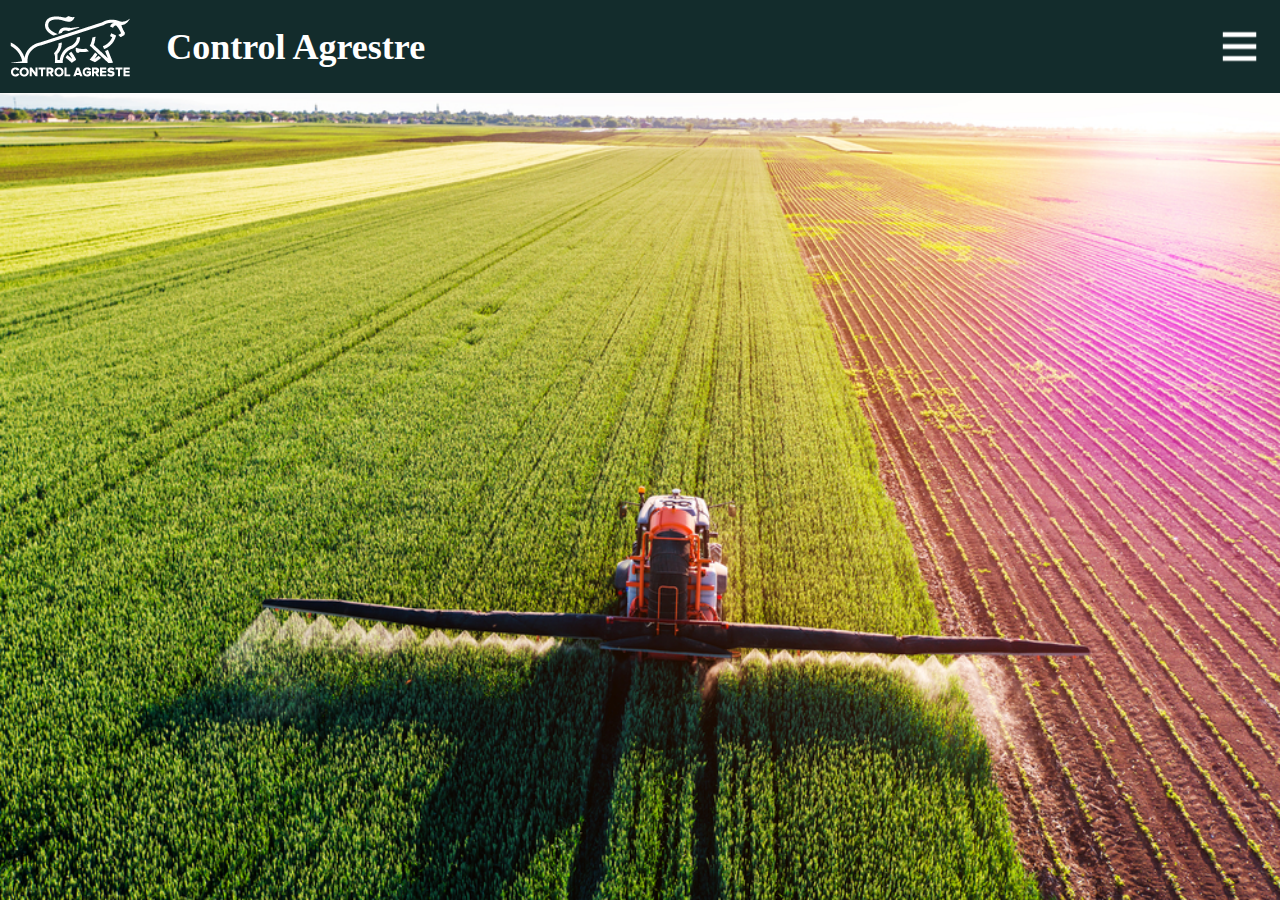
==== SitioAgrestre/administrador.html @ f1d0084a "primer commit" ====
<!DOCTYPE html>
<html>
<head>
	<title>Administrador</title>
	<link rel="stylesheet" type="text/css" href="css/estilos.css">
	<meta name="viewport" content="width=device-width,initial-scale=1">
	<script type="text/javascript" src="javascript/script.js"></script>
</head>
<body>
	<header id="header">
		<img id="logotipo" src="imagenes/logo1.png">
		<h1>Control Agrestre</h1>
		<img id="iconoMenu" src="imagenes/menuIcono.png">
		<nav id="barraNav">
			<ul>
				<li><a href="agregarProductos.html">Agregar productos</a></li>
				<li><a href="especialistas.html">Ver especialistas</a></li>
				<li>Elemento x+2</li>
				<li>Elemento x+3</li>
				<li><a href="index.html">Salir</a></li>
			</ul>
		</nav>
	</header>
</body>
</html>
---- SitioAgrestre/css/estilos.css ----
body{
	--main-bg-color:#132C2C;
	width: 100vw;
	height: 100vh;
	padding: 0;
	margin: 0;
	background-image: url("../imagenes/campo1.jpeg");
	background-repeat: no-repeat;
	background-position: center;
	background-size: cover;
}
ul,ol{
	list-style: none;
}
table{
	border-collapse: collapse;
}
td{
	border: 1px solid black;
}
header{
	background-color: var(--main-bg-color);
	padding: 0.5em;
	box-sizing: border-box;
	display: flex;
	justify-content: space-between;
	align-items: center;
	width: 100%;
	height: auto;
}
header #logotipo{
	max-width: 10%;
	height: auto;
}
header h1{
	margin: 0;
	width: 80%;
	font-size: 2em;
	color: white;
	text-align: left;
}
header #iconoMenu{
	max-width: 5%;
	height: auto;
}
#barraNav{
	display: none;
	background-color: var(--main-bg-color);
	color: white;
	width: 22.5%;
}
#barraNav ul{
	display: flex;
	flex-direction: column;
	justify-content: space-between;
	align-items: center;
	margin:0;
	padding: 0;
	width: 100%;
}
#barraNav ul li{
	display: flex;
	justify-content: center;
	align-items: center;
	width: 100%;
	height: 2.5em;
	cursor: pointer;
}
#barraNav ul li:hover{
	background-color: rgba(240,240,240,0.3);
}
#barraNav ul li a{
	display: block;
	width: 100%;
	text-align: center;
	text-decoration: none;
	color: white;
}

#principal{
	font-size: 1em;
	background-color: rgba(178,223,219,0.3);
	width: 80%;
	height: 70%;
	box-sizing: border-box;
	margin: 0 auto;
	margin-top: 15px;
	padding:5px;
	overflow: scroll;
}
#principal h2{
	font-size: 2em;
	width: 100%;
	text-align: center;
}
.centrarContenido{
	display: flex;
	justify-content: center;
	align-items: center;
	flex-direction: column;
}
input[type="file"]{
	max-width: 75%;
	font-size: 1em;
}
#contenedorTabla{
	font-size: 1.5em;
	padding: 10px;
	width: 100%;
}
/*Media Queries*/

@media (min-width: 1024px){
	body{
		font-size: 18px;
	}
}


@media (max-width: 767px){
	body{
		font-size: 18px;
	}
	header #logotipo{
		max-width: 20%;
		width: 15%;
		height: auto;
	}
	header h1{
		width: 75%;
	}
}


@media (max-width: 480px){
	body{
		font-size: 12px;
	}
	header #logotipo{
		max-width: 25%;
		width: 20%;
		height: auto;
	}
	header h1{
		width: 60%;
	}
	header #iconoMenu{
		max-width: 15%;
		width: 10%;
		height: auto;
	}
}


@media (max-width: 320px){
	body{
		font-size: 8px;
	}
	header #logotipo{
		max-width: 25%;
		width: 20%;
		height: auto;
	}
	header h1{
		width: 60%;
	}
	header #iconoMenu{
		max-width: 15%;
		width: 10%;
		height: auto;
	}
}
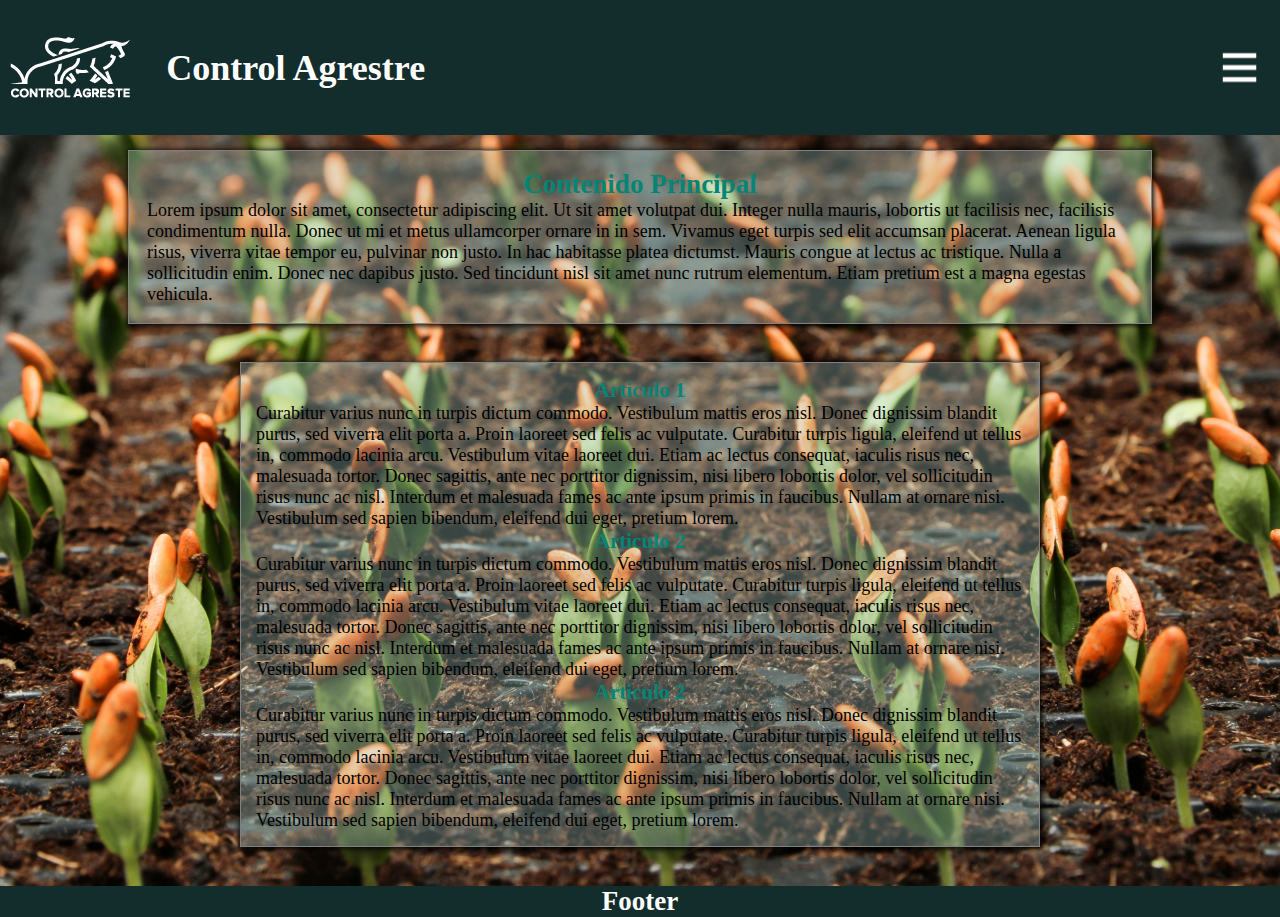
==== commit ec713d16: "Segudo commit" ====
--- a/SitioAgrestre/administrador.html
+++ b/SitioAgrestre/administrador.html
@@ -4,6 +4,7 @@
 	<title>Administrador</title>
 	<link rel="stylesheet" type="text/css" href="css/estilos.css">
 	<meta name="viewport" content="width=device-width,initial-scale=1">
+	<meta charset="utf-8">
 	<script type="text/javascript" src="javascript/script.js"></script>
 </head>
 <body>
@@ -12,14 +13,37 @@
 		<h1>Control Agrestre</h1>
 		<img id="iconoMenu" src="imagenes/menuIcono.png">
 		<nav id="barraNav">
-			<ul>
-				<li><a href="agregarProductos.html">Agregar productos</a></li>
-				<li><a href="especialistas.html">Ver especialistas</a></li>
-				<li>Elemento x+2</li>
-				<li>Elemento x+3</li>
-				<li><a href="index.html">Salir</a></li>
+			<ul class="centradoVertical">
+				<li class=""><a href="agregarProductos.html">Agregar productos</a></li>
+				<li class=""><a href="asesores.html">Ver asesores</a></li>
+				<li class=""><a href="agregarAgricultores.html">Agregar Agricultores</a></li>
+				<li class=""><a href="">Elemento x+3</a></li>
+				<li class=""><a href="index.html">Salir</a></li>
 			</ul>
 		</nav>
 	</header>
+
+	<!--Prueba de como se veran los objetos-->
+	<main id="contenedorPrincipal">
+		<h2 class="titulos">Contenido Principal</h2>
+		<p>Lorem ipsum dolor sit amet, consectetur adipiscing elit. Ut sit amet volutpat dui. Integer nulla mauris, lobortis ut facilisis nec, facilisis condimentum nulla. Donec ut mi et metus ullamcorper ornare in in sem. Vivamus eget turpis sed elit accumsan placerat. Aenean ligula risus, viverra vitae tempor eu, pulvinar non justo. In hac habitasse platea dictumst. Mauris congue at lectus ac tristique. Nulla a sollicitudin enim. Donec nec dapibus justo. Sed tincidunt nisl sit amet nunc rutrum elementum. Etiam pretium est a magna egestas vehicula.</p>
+	</main>
+	<section class="seccion centradoHorizontal">
+		<article>
+			<h3 class="titulos">Articulo 1</h3>
+			<p>Curabitur varius nunc in turpis dictum commodo. Vestibulum mattis eros nisl. Donec dignissim blandit purus, sed viverra elit porta a. Proin laoreet sed felis ac vulputate. Curabitur turpis ligula, eleifend ut tellus in, commodo lacinia arcu. Vestibulum vitae laoreet dui. Etiam ac lectus consequat, iaculis risus nec, malesuada tortor. Donec sagittis, ante nec porttitor dignissim, nisi libero lobortis dolor, vel sollicitudin risus nunc ac nisl. Interdum et malesuada fames ac ante ipsum primis in faucibus. Nullam at ornare nisi. Vestibulum sed sapien bibendum, eleifend dui eget, pretium lorem.</p>
+		</article>
+		<article>
+			<h3 class="titulos">Articulo 2</h3>
+			<p>Curabitur varius nunc in turpis dictum commodo. Vestibulum mattis eros nisl. Donec dignissim blandit purus, sed viverra elit porta a. Proin laoreet sed felis ac vulputate. Curabitur turpis ligula, eleifend ut tellus in, commodo lacinia arcu. Vestibulum vitae laoreet dui. Etiam ac lectus consequat, iaculis risus nec, malesuada tortor. Donec sagittis, ante nec porttitor dignissim, nisi libero lobortis dolor, vel sollicitudin risus nunc ac nisl. Interdum et malesuada fames ac ante ipsum primis in faucibus. Nullam at ornare nisi. Vestibulum sed sapien bibendum, eleifend dui eget, pretium lorem.</p>
+		</article>
+		<article>
+			<h3 class="titulos">Articulo 2</h3>
+			<p>Curabitur varius nunc in turpis dictum commodo. Vestibulum mattis eros nisl. Donec dignissim blandit purus, sed viverra elit porta a. Proin laoreet sed felis ac vulputate. Curabitur turpis ligula, eleifend ut tellus in, commodo lacinia arcu. Vestibulum vitae laoreet dui. Etiam ac lectus consequat, iaculis risus nec, malesuada tortor. Donec sagittis, ante nec porttitor dignissim, nisi libero lobortis dolor, vel sollicitudin risus nunc ac nisl. Interdum et malesuada fames ac ante ipsum primis in faucibus. Nullam at ornare nisi. Vestibulum sed sapien bibendum, eleifend dui eget, pretium lorem.</p>
+		</article>
+	</section>
+	<footer id="footer" class="centradoHorizontal">
+		<h2>Footer</h2>
+	</footer>
 </body>
 </html>--- a/SitioAgrestre/css/estilos.css
+++ b/SitioAgrestre/css/estilos.css
@@ -1,23 +1,64 @@
+*{
+	margin: 0;
+	padding: 0;
+}
 body{
 	--main-bg-color:#132C2C;
+	--main-title-color:#048575;
 	width: 100vw;
 	height: 100vh;
-	padding: 0;
-	margin: 0;
+	overflow-x: hidden;
+	background: url("../imagenes/4.jpeg") no-repeat center center fixed;
+	background-size: cover;
+	box-sizing: border-box;
+}
+.titulos{
+	color: var(--main-title-color);
+	text-align: center;
+}
+thead tr{
+	background-color: transparent;
+}
+tr{
+	background-color: rgb(70,129,150);
+	cursor: pointer;
+}
+th{
+	border: 1px solid black;
+}
+.filaActiva{
+	background-color: rgb(152,152,235)
+}
+ul,ol{
+	list-style: none;
+}
+table{
+	border-collapse: collapse;
+}
+td{
+	border: 1px solid black;
+	padding: 0.2em;
+}
+.centradoVertical{
+	display: flex;
+	justify-content: center;
+	align-items: center;
+	flex-direction: column;
+}
+.centradoHorizontal{
+	display: flex;
+	align-items: center;
+	justify-content: center;
+}
+
+#login{
 	background-image: url("../imagenes/campo1.jpeg");
 	background-repeat: no-repeat;
 	background-position: center;
 	background-size: cover;
 }
-ul,ol{
-	list-style: none;
-}
-table{
-	border-collapse: collapse;
-}
-td{
-	border: 1px solid black;
-}
+/*Header*/
+	/*Header General*/
 header{
 	background-color: var(--main-bg-color);
 	padding: 0.5em;
@@ -26,7 +67,7 @@
 	justify-content: space-between;
 	align-items: center;
 	width: 100%;
-	height: auto;
+	height: 15%;
 }
 header #logotipo{
 	max-width: 10%;
@@ -50,18 +91,12 @@
 	width: 22.5%;
 }
 #barraNav ul{
-	display: flex;
-	flex-direction: column;
 	justify-content: space-between;
-	align-items: center;
 	margin:0;
 	padding: 0;
 	width: 100%;
 }
 #barraNav ul li{
-	display: flex;
-	justify-content: center;
-	align-items: center;
 	width: 100%;
 	height: 2.5em;
 	cursor: pointer;
@@ -76,38 +111,98 @@
 	text-decoration: none;
 	color: white;
 }
-
-#principal{
+	/*Header Login*/
+.cabeceraLogin{
+	justify-content: center;
+}
+.cabeceraLogin h1{
+	width: auto;
+}
+/* Seccion Principal */
+	/*Login*/
+#contenedorFormulario{
+	margin: 0 auto;
+	margin-top: 15px;
+	background-color: rgba(178,223,219,0.3);
+	border:2px solid rgba(0,255,0,0.3);
+	width: 40%;
+	border-radius: 5px;
+	padding: 1em;
+	font-size: 1.3em;
+}
+#contenedorFormulario form{
+	width: 100%;
+	height: 100%;
+}
+#contenedorFormulario form *{
+	margin: 0.4em;
+}
+#contenedorFormulario input{
+	padding: .5em;
+	width: 80%;
+	height: 0.75em;
 	font-size: 1em;
-	background-color: rgba(178,223,219,0.3);
-	width: 80%;
-	height: 70%;
+}
+#contenedorFormulario input[type="submit"]{
+	width: 50%;
+	height: 2.2em;
+}
+	/*Demas Secciones*/
+#contenedorPrincipal{
+	border: 1px solid gray;
+	margin: 0 auto;
+	margin-top: 15px;
+	padding: 1em;
+	width: 80%;
 	box-sizing: border-box;
-	margin: 0 auto;
-	margin-top: 15px;
-	padding:5px;
-	overflow: scroll;
-}
-#principal h2{
-	font-size: 2em;
-	width: 100%;
-	text-align: center;
-}
-.centrarContenido{
-	display: flex;
-	justify-content: center;
-	align-items: center;
-	flex-direction: column;
-}
-input[type="file"]{
-	max-width: 75%;
-	font-size: 1em;
-}
-#contenedorTabla{
-	font-size: 1.5em;
-	padding: 10px;
-	width: 100%;
-}
+	box-shadow: 1px 1px 6px 0.8px;
+	background-color: rgba(178,223,219,0.3);
+}
+.seccion{
+	padding: 15px;
+	margin: 0 auto;
+	margin-top: 3%;
+	width: 60%;
+	flex-wrap: wrap;
+	border: 1px solid gray;
+	box-shadow: 1px 1px 6px 0.8px;
+	background-color: rgba(178,223,219,0.3);
+}
+#lateral{
+	padding: 15px;
+	margin-top: 3%;
+	margin-left: 5%;
+	width: 20%;
+	border: 1px solid gray;
+	box-shadow: 1px 1px 6px 0.8px;
+	background-color: rgba(178,223,219,0.3);
+}
+#footer{
+	width: 100%;
+	margin-top: 3%;
+	/*padding: 0.5em;*/
+	background-color: var(--main-bg-color);
+	color: white;
+	/*position: fixed;
+	bottom: 0;*/
+}
+.unicaSeccion{
+	width: 80%;
+	margin: 0 auto;
+	margin-top: 3%;
+	margin-bottom: 5%;
+}
+.inexistente{
+	display: none;
+}
+.btnEliminar{
+	width: 90%;
+	height: 50%;
+}
+#contenedorForm{
+	margin-bottom: 15px;
+}
+
 /*Media Queries*/
 
 @media (min-width: 1024px){
@@ -149,6 +244,13 @@
 		width: 10%;
 		height: auto;
 	}
+	.seccion{
+		margin: 3% auto;
+		width: 70%;
+	}
+	#lateral{
+		display: none;
+	}
 }
 
 
